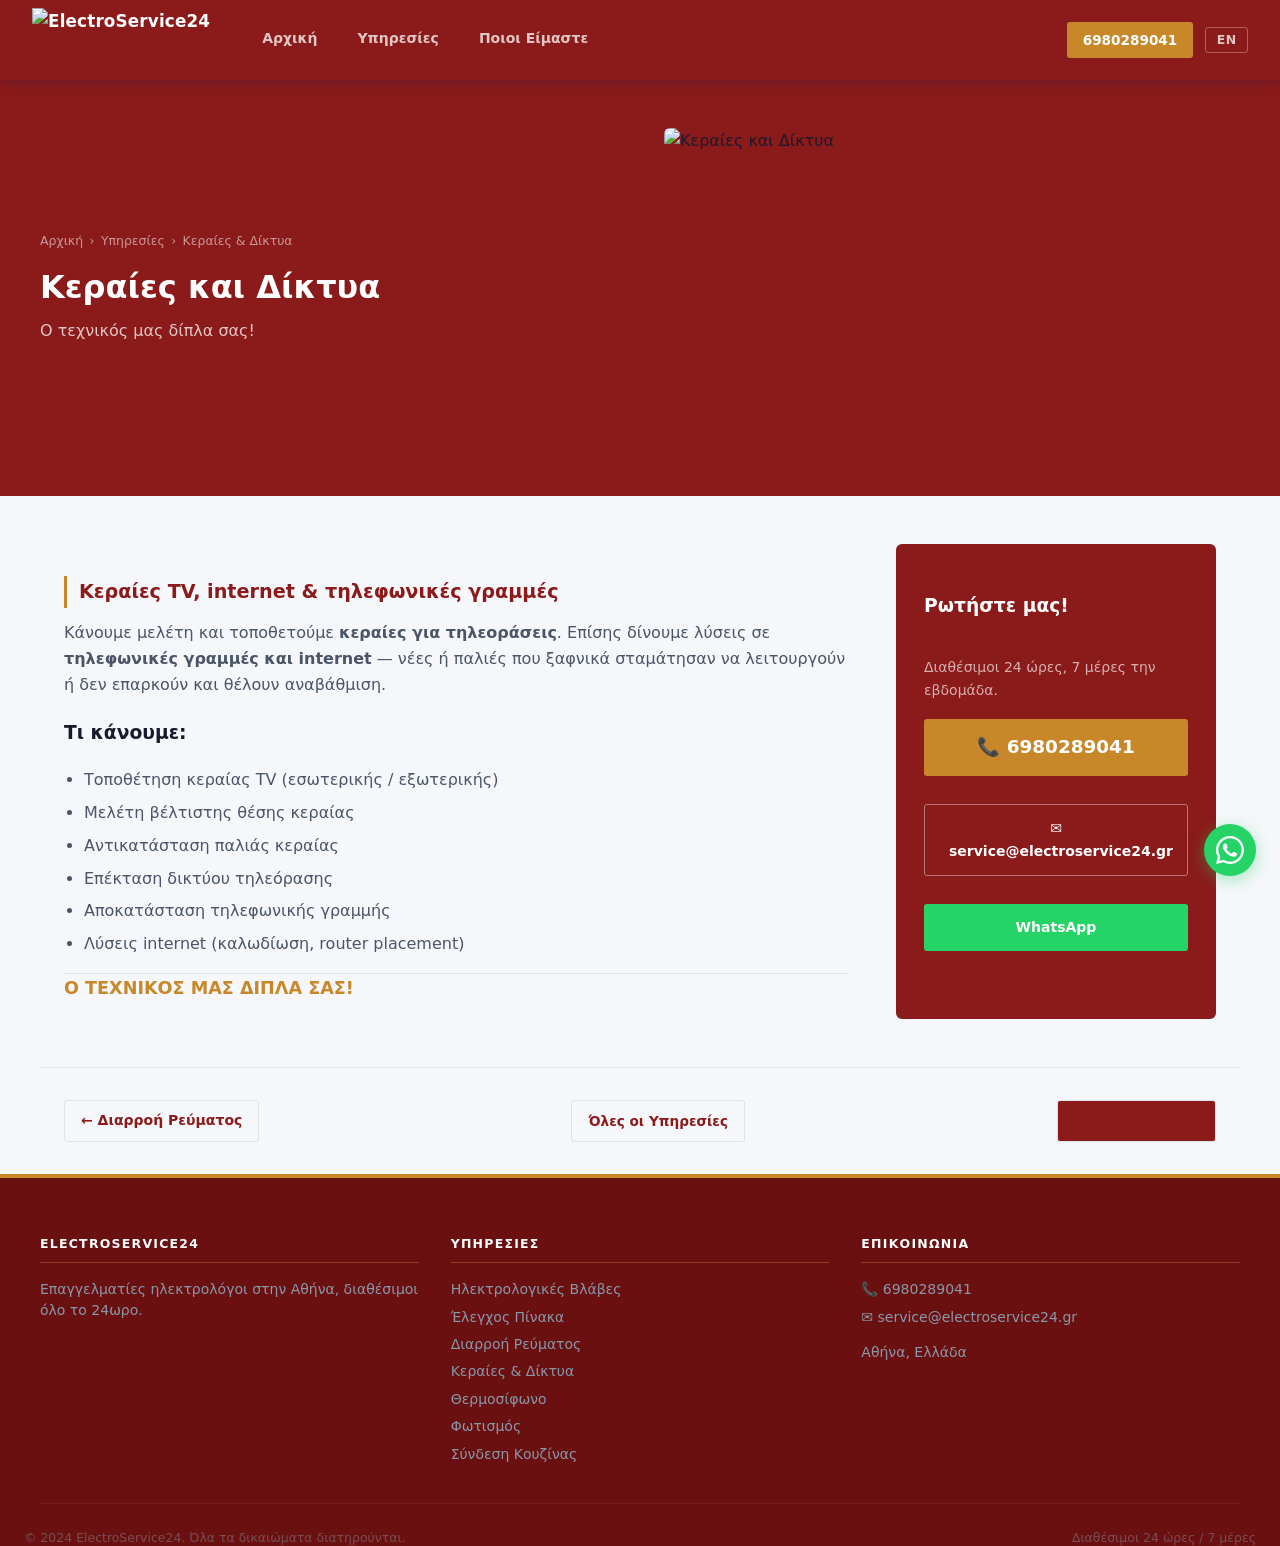
==== service-keraies.html @ f6f72514 "Create electroservice24 website. Add home page, and service pages for Water Heater, Electrical Fault" ====
<!DOCTYPE html>
<html lang="el" dir="ltr">
<head>
  <meta charset="UTF-8" />
  <meta name="viewport" content="width=device-width, initial-scale=1.0" />
  <title>Κεραίες και Δίκτυα – ElectroService24</title>
  <meta name="description" content="Εγκατάσταση κεραιών TV, internet, τηλεφωνικές γραμμές. Άμεσες λύσεις από έμπειρους τεχνικούς στην Αθήνα." />
  <link id="theme-css" rel="stylesheet" href="css/theme-corporate.css" />
  <script src="js/images.js" defer></script>
  <script src="js/main.js" defer></script>
</head>
<body>

<!-- ═══ NAVBAR ═══════════════════════════════════════════════════ -->
<nav class="site-nav" role="navigation" aria-label="Κύρια πλοήγηση">
  <div class="nav-inner">
    <a href="index.html" class="nav-logo"><img src="https://electroservice24.gr/wp-content/uploads/2020/04/ELECTROSERVICE-7.png" alt="ElectroService24" /></a>
    <ul class="nav-links">
      <li><a href="index.html" data-page="index.html"><span class="el">Αρχική</span><span class="en">Home</span></a></li>
      <li><a href="services.html" data-page="services.html"><span class="el">Υπηρεσίες</span><span class="en">Services</span></a></li>
      <li><a href="about.html" data-page="about.html"><span class="el">Ποιοι Είμαστε</span><span class="en">About Us</span></a></li>
    </ul>
    <div class="nav-actions">
      <a href="tel:6980289041" class="btn btn-accent" style="padding:0.4rem 1rem;font-size:0.85rem;">6980289041</a>
      <button id="lang-toggle" title="Switch language">EN</button>
      <button id="hamburger-btn" aria-label="Μενού" aria-expanded="false">
        <svg width="22" height="22" viewBox="0 0 24 24" fill="none" stroke="currentColor" stroke-width="2.5" stroke-linecap="round">
          <line x1="3" y1="6" x2="21" y2="6"/><line x1="3" y1="12" x2="21" y2="12"/><line x1="3" y1="18" x2="21" y2="18"/>
        </svg>
      </button>
    </div>
  </div>
</nav>
<div id="mobile-nav" role="dialog" aria-modal="true" aria-label="Μενού πλοήγησης">
  <div class="mobile-drawer">
    <button id="mobile-nav-close" aria-label="Κλείσιμο">✕</button>
    <a href="index.html"><span class="el">Αρχική</span><span class="en">Home</span></a>
    <a href="services.html"><span class="el">Υπηρεσίες</span><span class="en">Services</span></a>
    <a href="about.html"><span class="el">Ποιοι Είμαστε</span><span class="en">About Us</span></a>
    <a href="tel:6980289041" style="font-size:1.2rem;font-weight:700;">📞 6980289041</a>
  </div>
</div>

<!-- ═══ SERVICE HERO ══════════════════════════════════════════════ -->
<section class="service-hero">
  <div class="service-hero-inner">
    <div class="service-hero-text">
      <div class="breadcrumb">
        <a href="index.html"><span class="el">Αρχική</span><span class="en">Home</span></a>
        <span>›</span>
        <a href="services.html"><span class="el">Υπηρεσίες</span><span class="en">Services</span></a>
        <span>›</span>
        <span><span class="el">Κεραίες & Δίκτυα</span><span class="en">Antennas & Networks</span></span>
      </div>
      <h1>
        <span class="el">Κεραίες και Δίκτυα</span>
        <span class="en">Antennas & Networks</span>
      </h1>
      <p>
        <span class="el">Ο τεχνικός μας δίπλα σας!</span>
        <span class="en">Our technician right beside you!</span>
      </p>
    </div>
    <div class="service-hero-img">
      <img data-img="card-keraies" alt="Κεραίες και Δίκτυα" loading="lazy" />
    </div>
  </div>
</section>

<!-- ═══ SERVICE CONTENT ═══════════════════════════════════════════ -->
<section class="service-content">
  <div class="service-body">
    <h2>
      <span class="el">Κεραίες TV, internet & τηλεφωνικές γραμμές</span>
      <span class="en">TV antennas, internet & phone lines</span>
    </h2>
    <p>
      <span class="el">Κάνουμε μελέτη και τοποθετούμε <strong>κεραίες για τηλεοράσεις</strong>. Επίσης δίνουμε λύσεις σε <strong>τηλεφωνικές γραμμές και internet</strong> — νέες ή παλιές που ξαφνικά σταμάτησαν να λειτουργούν ή δεν επαρκούν και θέλουν αναβάθμιση.</span>
      <span class="en">We study and install <strong>TV antennas</strong>. We also provide solutions for <strong>phone lines and internet</strong> — new or old lines that suddenly stopped working or are insufficient and need upgrading.</span>
    </p>

    <h3>
      <span class="el">Τι κάνουμε:</span>
      <span class="en">What we do:</span>
    </h3>
    <ul>
      <li><span class="el">Τοποθέτηση κεραίας TV (εσωτερικής / εξωτερικής)</span><span class="en">TV antenna installation (indoor / outdoor)</span></li>
      <li><span class="el">Μελέτη βέλτιστης θέσης κεραίας</span><span class="en">Optimal antenna positioning study</span></li>
      <li><span class="el">Αντικατάσταση παλιάς κεραίας</span><span class="en">Old antenna replacement</span></li>
      <li><span class="el">Επέκταση δικτύου τηλεόρασης</span><span class="en">TV network extension</span></li>
      <li><span class="el">Αποκατάσταση τηλεφωνικής γραμμής</span><span class="en">Phone line restoration</span></li>
      <li><span class="el">Λύσεις internet (καλωδίωση, router placement)</span><span class="en">Internet solutions (cabling, router placement)</span></li>
    </ul>

    <div class="divider"></div>

    <p style="font-size:1.1rem;font-weight:600;color:var(--accent);">
      <span class="el">Ο ΤΕΧΝΙΚΟΣ ΜΑΣ ΔΙΠΛΑ ΣΑΣ!</span>
      <span class="en">OUR TECHNICIAN RIGHT BESIDE YOU!</span>
    </p>
  </div>

  <aside class="cta-box">
    <h3>
      <span class="el">Ρωτήστε μας!</span>
      <span class="en">Ask us!</span>
    </h3>
    <p>
      <span class="el">Διαθέσιμοι 24 ώρες, 7 μέρες την εβδομάδα.</span>
      <span class="en">Available 24 hours, 7 days a week.</span>
    </p>
    <a href="tel:6980289041" class="btn btn-accent" style="display:block;text-align:center;font-size:1.15rem;padding:0.85rem;">
      📞 6980289041
    </a>
    <a href="mailto:service@electroservice24.gr" class="btn btn-outline" style="display:block;text-align:center;margin-top:0.75rem;">
      ✉ service@electroservice24.gr
    </a>
    <a href="https://wa.me/306980289041" target="_blank" rel="noopener" class="btn" style="display:block;text-align:center;margin-top:0.75rem;background:#25d366;color:#fff;border-color:#25d366;">
      WhatsApp
    </a>
  </aside>
</section>

<!-- ═══ SERVICE NAV ════════════════════════════════════════════════ -->
<div class="service-nav">
  <a href="service-rele.html" class="btn btn-outline">
    <span class="el">← Διαρροή Ρεύματος</span>
    <span class="en">← Current Leakage</span>
  </a>
  <a href="services.html" class="btn btn-outline" style="font-size:0.85rem;">
    <span class="el">Όλες οι Υπηρεσίες</span>
    <span class="en">All Services</span>
  </a>
  <a href="service-thermosifono.html" class="btn btn-primary">
    <span class="el">Θερμοσίφωνο →</span>
    <span class="en">Water Heater →</span>
  </a>
</div>

<!-- ═══ FOOTER ════════════════════════════════════════════════════ -->
<footer class="site-footer">
  <div class="footer-inner">
    <div class="footer-col">
      <h4>ElectroService24</h4>
      <p><span class="el">Επαγγελματίες ηλεκτρολόγοι στην Αθήνα, διαθέσιμοι όλο το 24ωρο.</span><span class="en">Professional electricians in Athens, available around the clock.</span></p>
    </div>
    <div class="footer-col">
      <h4><span class="el">Υπηρεσίες</span><span class="en">Services</span></h4>
      <a href="service-vlaves.html"><span class="el">Ηλεκτρολογικές Βλάβες</span><span class="en">Electrical Faults</span></a>
      <a href="service-pinakas.html"><span class="el">Έλεγχος Πίνακα</span><span class="en">Panel Inspection</span></a>
      <a href="service-rele.html"><span class="el">Διαρροή Ρεύματος</span><span class="en">Current Leakage</span></a>
      <a href="service-keraies.html"><span class="el">Κεραίες & Δίκτυα</span><span class="en">Antennas & Networks</span></a>
      <a href="service-thermosifono.html"><span class="el">Θερμοσίφωνο</span><span class="en">Water Heater</span></a>
      <a href="service-fotismos.html"><span class="el">Φωτισμός</span><span class="en">Lighting</span></a>
      <a href="service-kouzina.html"><span class="el">Σύνδεση Κουζίνας</span><span class="en">Stove Connection</span></a>
    </div>
    <div class="footer-col">
      <h4><span class="el">Επικοινωνία</span><span class="en">Contact</span></h4>
      <a href="tel:6980289041">📞 6980289041</a>
      <a href="mailto:service@electroservice24.gr">✉ service@electroservice24.gr</a>
      <p><span class="el">Αθήνα, Ελλάδα</span><span class="en">Athens, Greece</span></p>
    </div>
  </div>
  <div class="footer-bottom">
    <span>© 2024 ElectroService24. <span class="el">Όλα τα δικαιώματα διατηρούνται.</span><span class="en">All rights reserved.</span></span>
    <span><span class="el">Διαθέσιμοι 24 ώρες / 7 μέρες</span><span class="en">Available 24 hours / 7 days</span></span>
  </div>
</footer>

</body>
</html>
---- css/theme-corporate.css ----
/* ═══════════════════════════════════════════════════════════════
   THEME: CORPORATE
   Navy #002060 primary, white backgrounds, gold accent,
   strict grid, Euronext-Athens-inspired professional tone
   ═══════════════════════════════════════════════════════════════ */

@import url('https://fonts.googleapis.com/css2?family=Source+Sans+3:wght@300;400;600;700&family=Source+Serif+4:ital,wght@0,400;0,600;1,400&display=swap');

:root {
  --bg:             #f5f7fa;
  --bg-secondary:   #ffffff;
  --bg-card:        #ffffff;
  --border:         #dce3ed;
  --text-primary:   #1a1a2e;
  --text-secondary: #4a5568;
  --text-muted:     #8898aa;
  --primary:        #8B1A1A;
  --accent:         #C8882A;
  --accent-hover:   #a06a1a;
  --accent-light:   rgba(200,136,42,0.10);
  --nav-bg:         #8B1A1A;
  --nav-text:       #ffffff;
  --nav-active:     #C8882A;
  --hero-bg:        #8B1A1A;
  --hero-text:      #ffffff;
  --btn-bg:         #8B1A1A;
  --btn-text:       #ffffff;
  --btn-hover:      #a52020;
  --btn-accent-bg:  #C8882A;
  --btn-accent-text:#ffffff;
  --btn-accent-hover:#a06a1a;
  --footer-bg:      #6B1010;
  --footer-text:    #8898aa;
  --footer-heading: #ffffff;
  --card-shadow:    0 2px 8px rgba(139,26,26,0.06), 0 1px 2px rgba(0,0,0,0.04);
  --card-shadow-hover: 0 8px 24px rgba(139,26,26,0.12);
  --radius:         3px;
  --radius-lg:      6px;
  --font-body:      'Source Sans 3', 'Segoe UI', system-ui, sans-serif;
  --font-heading:   'Source Sans 3', 'Segoe UI', system-ui, sans-serif;
  --heading-weight: 700;
  --heading-transform: none;
  --heading-tracking: -0.01em;
}

*, *::before, *::after { box-sizing: border-box; }
html { scroll-behavior: smooth; overflow-x: hidden; }

body {
  background-color: var(--bg);
  color: var(--text-primary);
  font-family: var(--font-body);
  font-size: 16px;
  line-height: 1.65;
  margin: 0;
  overflow-x: hidden;
}

/* ── Top bar ── */
.top-bar {
  background: #001040;
  color: #8898aa;
  font-size: 0.78rem;
  padding: 0.4rem 1.5rem;
  display: flex;
  justify-content: flex-end;
  gap: 1.5rem;
}
.top-bar a { color: #8898aa; text-decoration: none; }
.top-bar a:hover { color: #fff; }

/* ── Navbar ── */
.site-nav {
  background: var(--nav-bg);
  position: sticky;
  top: 0;
  z-index: 50;
  box-shadow: 0 2px 12px rgba(0,32,96,0.25);
}
.site-nav .nav-inner {
  max-width: 1280px;
  margin: 0 auto;
  padding: 0 2rem;
  display: flex;
  align-items: center;
  gap: 2rem;
  height: 80px;
  min-width: 0;
}
.site-nav .nav-logo {
  font-family: var(--font-heading);
  font-weight: 700;
  font-size: 1.05rem;
  color: #ffffff;
  text-decoration: none;
  letter-spacing: 0.01em;
  flex-shrink: 0;
}
.site-nav .nav-logo span { color: var(--accent); }
.site-nav .nav-logo img { height: 64px; width: auto; display: block; }
.site-nav .nav-links {
  display: flex;
  gap: 0;
  list-style: none;
  margin: 0;
  padding: 0;
  flex: 1;
  height: 100%;
}
.site-nav .nav-links li { height: 100%; display: flex; align-items: stretch; }
.site-nav .nav-links a {
  color: rgba(255,255,255,0.75);
  text-decoration: none;
  font-size: 0.875rem;
  font-weight: 600;
  padding: 0 1.25rem;
  display: flex;
  align-items: center;
  border-bottom: 3px solid transparent;
  transition: color 0.15s, border-color 0.15s, background 0.15s;
}
.site-nav .nav-links a:hover { color: #fff; background: rgba(255,255,255,0.05); }
.site-nav .nav-links a.nav-active { color: #fff; border-bottom-color: var(--accent); }
.site-nav .nav-actions { display: flex; align-items: center; gap: 0.75rem; margin-left: auto; }

#lang-toggle {
  border: 1px solid rgba(255,255,255,0.3);
  background: transparent;
  color: rgba(255,255,255,0.75);
  font-size: 0.78rem;
  font-weight: 600;
  padding: 0.3rem 0.65rem;
  border-radius: var(--radius);
  cursor: pointer;
  transition: all 0.15s;
  font-family: var(--font-body);
  letter-spacing: 0.04em;
}
#lang-toggle:hover { background: rgba(255,255,255,0.1); color: #fff; }

#hamburger-btn {
  display: none;
  background: none;
  border: none;
  cursor: pointer;
  padding: 0.4rem;
  color: #fff;
}

#mobile-nav {
  position: fixed;
  inset: 0;
  background: rgba(0,16,64,0.75);
  z-index: 100;
  display: flex;
  justify-content: flex-end;
  transform: translateX(100%);
  transition: transform 0.3s ease;
}
#mobile-nav.translate-x-0 { transform: translateX(0); }
#mobile-nav .mobile-drawer {
  background: var(--primary);
  width: min(320px, 85vw);
  padding: 2rem 1.5rem;
  overflow-y: auto;
  display: flex;
  flex-direction: column;
  gap: 1.5rem;
}
#mobile-nav .mobile-drawer a {
  display: block;
  color: rgba(255,255,255,0.85);
  text-decoration: none;
  font-size: 1rem;
  font-weight: 600;
  padding: 0.75rem 0;
  border-bottom: 1px solid rgba(255,255,255,0.1);
}
#mobile-nav .mobile-drawer a:hover { color: var(--accent); }
#mobile-nav-close {
  background: none;
  border: none;
  font-size: 1.5rem;
  cursor: pointer;
  color: rgba(255,255,255,0.6);
  align-self: flex-end;
  padding: 0;
  line-height: 1;
}

/* ── Hero ── */
.hero {
  background: var(--hero-bg);
  padding: 5rem 1.5rem;
  position: relative;
  overflow: hidden;
}
.hero::after {
  content: '';
  position: absolute;
  bottom: 0;
  left: 0;
  right: 0;
  height: 4px;
  background: linear-gradient(90deg, var(--accent), transparent);
}
.hero-inner {
  max-width: 1200px;
  margin: 0 auto;
  display: grid;
  grid-template-columns: 1fr 1fr;
  gap: 3rem;
  align-items: center;
}
.hero h1 {
  font-family: var(--font-heading);
  font-size: clamp(1.8rem, 4vw, 3rem);
  font-weight: var(--heading-weight);
  letter-spacing: var(--heading-tracking);
  text-transform: var(--heading-transform);
  color: var(--hero-text);
  margin: 0 0 1rem;
  line-height: 1.2;
}
.hero h1 em { color: var(--accent); font-style: normal; }
.hero p { color: rgba(255,255,255,0.72); font-size: 1.05rem; margin: 0 0 2rem; }
.hero-img {
  border-radius: var(--radius-lg);
  overflow: hidden;
  aspect-ratio: 4/3;
  border: 1px solid rgba(255,255,255,0.1);
  box-shadow: 0 16px 48px rgba(0,0,0,0.35);
}
.hero-img img { width: 100%; height: 100%; object-fit: cover; display: block; }

/* ── Buttons ── */
.btn {
  display: inline-flex;
  align-items: center;
  gap: 0.5rem;
  font-family: var(--font-body);
  font-size: 0.875rem;
  font-weight: 600;
  padding: 0.75rem 1.5rem;
  border-radius: var(--radius);
  border: none;
  cursor: pointer;
  text-decoration: none;
  transition: background 0.15s, transform 0.1s;
}
.btn:active { transform: translateY(1px); }
.btn-primary { background: var(--btn-bg); color: var(--btn-text); }
.btn-primary:hover { background: var(--btn-hover); }
.btn-accent { background: var(--btn-accent-bg); color: var(--btn-accent-text); }
.btn-accent:hover { background: var(--btn-accent-hover); }
.btn-outline {
  background: transparent;
  color: #fff;
  border: 1.5px solid rgba(255,255,255,0.4);
}
.btn-outline:hover { border-color: var(--accent); color: var(--accent); }

/* ── Section ── */
.section { padding: 4.5rem 1.5rem; }
.section-inner { max-width: 1200px; margin: 0 auto; }
.section-title {
  font-family: var(--font-heading);
  font-size: clamp(1.3rem, 2.5vw, 1.9rem);
  font-weight: var(--heading-weight);
  letter-spacing: var(--heading-tracking);
  color: var(--primary);
  margin: 0 0 0.5rem;
  padding-bottom: 0.75rem;
  border-bottom: 3px solid var(--accent);
  display: inline-block;
}
.section-subtitle { color: var(--text-secondary); margin: 0.75rem 0 2.5rem; }
.section-alt { background: var(--bg-secondary); }

/* ── Cards ── */
.card-grid {
  display: grid;
  grid-template-columns: repeat(auto-fill, minmax(280px, 1fr));
  gap: 1.5rem;
}
.card {
  background: var(--bg-card);
  border: 1px solid var(--border);
  border-radius: var(--radius-lg);
  overflow: hidden;
  box-shadow: var(--card-shadow);
  transition: box-shadow 0.2s, transform 0.2s;
  text-decoration: none;
  color: inherit;
  display: flex;
  flex-direction: column;
  border-top: 3px solid transparent;
}
.card:hover {
  box-shadow: var(--card-shadow-hover);
  transform: translateY(-2px);
  border-top-color: var(--accent);
}
.card-img { aspect-ratio: 16/9; overflow: hidden; }
.card-img img { width: 100%; height: 100%; object-fit: cover; display: block; transition: transform 0.35s; }
.card:hover .card-img img { transform: scale(1.04); }
.card-body { padding: 1.25rem; flex: 1; display: flex; flex-direction: column; gap: 0.5rem; }
.card-title {
  font-family: var(--font-heading);
  font-weight: 700;
  font-size: 0.95rem;
  color: var(--primary);
  margin: 0;
}
.card-text { color: var(--text-secondary); font-size: 0.875rem; margin: 0; flex: 1; }
.card-link {
  display: inline-flex;
  align-items: center;
  gap: 0.3rem;
  color: var(--primary);
  font-size: 0.8rem;
  font-weight: 700;
  text-decoration: none;
  margin-top: 0.5rem;
  padding-bottom: 1px;
  border-bottom: 1px solid transparent;
}
.card-link:hover { border-bottom-color: var(--accent); color: var(--accent); }

/* ── Service detail ── */
.service-hero {
  background: var(--hero-bg);
  padding: 3rem 1.5rem;
}
.service-hero-inner {
  max-width: 1200px;
  margin: 0 auto;
  display: grid;
  grid-template-columns: 1fr 1fr;
  gap: 3rem;
  align-items: center;
}
.service-hero h1 {
  font-size: 2rem;
  font-weight: 700;
  color: #fff;
  margin: 0 0 0.75rem;
  line-height: 1.2;
}
.service-hero .service-hero-text > p {
  color: rgba(255,255,255,0.75);
  margin: 0;
}
.service-hero-img {
  border-radius: var(--radius-lg);
  overflow: hidden;
  aspect-ratio: 9 / 5;
  align-self: center;
}
.service-hero-img img { width: 100%; height: 100%; object-fit: cover; display: block; }
.breadcrumb {
  display: flex;
  gap: 0.4rem;
  align-items: center;
  font-size: 0.78rem;
  color: rgba(255,255,255,0.55);
  margin-bottom: 1rem;
}
.breadcrumb a { color: rgba(255,255,255,0.55); text-decoration: none; }
.breadcrumb a:hover { color: var(--accent); }
.service-content { max-width: 1200px; margin: 0 auto; padding: 3rem 1.5rem; display: grid; grid-template-columns: 1fr 320px; gap: 3rem; }
.service-body h2 {
  font-family: var(--font-heading);
  font-size: 1.2rem;
  font-weight: 700;
  color: var(--primary);
  margin: 2rem 0 0.75rem;
  padding-left: 0.75rem;
  border-left: 3px solid var(--accent);
}
.service-body p { color: var(--text-secondary); margin: 0 0 1rem; }
.service-body ul { color: var(--text-secondary); padding-left: 1.25rem; margin: 0 0 1rem; }
.service-body ul li { margin-bottom: 0.4rem; }
.cta-box {
  background: var(--primary);
  color: #fff;
  border-radius: var(--radius-lg);
  padding: 1.75rem;
  position: sticky;
  top: 80px;
  display: flex;
  flex-direction: column;
  gap: 1rem;
}
.cta-box .cta-title {
  font-family: var(--font-heading);
  font-weight: 700;
  font-size: 0.9rem;
  letter-spacing: 0.04em;
  text-transform: uppercase;
  color: var(--accent);
}
.cta-box .cta-phone {
  font-family: var(--font-heading);
  font-size: 1.5rem;
  font-weight: 700;
  color: #ffffff;
  text-decoration: none;
  display: block;
}
.cta-box .cta-phone:hover { color: var(--accent); }
.cta-box p { color: rgba(255,255,255,0.65); font-size: 0.875rem; margin: 0; }

/* ── Stats ── */
.stats-strip {
  display: flex;
  gap: 0;
  flex-wrap: wrap;
  background: var(--primary);
  color: #fff;
}
.stats-strip .stat-item {
  flex: 1;
  min-width: 150px;
  text-align: center;
  padding: 2.5rem 1rem;
  border-right: 1px solid rgba(255,255,255,0.1);
}
.stats-strip .stat-item:last-child { border-right: none; }
.stats-strip .stat-num {
  font-family: var(--font-heading);
  font-size: 2.5rem;
  font-weight: 700;
  display: block;
  color: #fff;
  line-height: 1;
}
.stats-strip .stat-num span {}
.stats-strip .stat-label {
  font-size: 0.8rem;
  font-weight: 600;
  letter-spacing: 0.04em;
  opacity: 0.65;
  margin-top: 0.4rem;
}

/* ── Contact bar ── */
.contact-bar {
  background: var(--accent);
  color: var(--primary);
  padding: 1rem 1.5rem;
  display: flex;
  align-items: center;
  justify-content: center;
  gap: 2rem;
  flex-wrap: wrap;
  font-size: 0.9rem;
  font-weight: 600;
}
.contact-bar a { color: var(--primary); text-decoration: none; font-weight: 700; }
.contact-bar a:hover { text-decoration: underline; }

/* ── Map ── */
.map-section { padding: 0 1.5rem 4.5rem; }
.map-section .map-inner { max-width: 1200px; margin: 0 auto; }
.map-section iframe {
  width: 100%;
  height: 380px;
  border: 0;
  border-radius: var(--radius-lg);
  display: block;
  box-shadow: var(--card-shadow);
}

/* ── Service Areas ── */
.areas-grid {
  display: grid;
  grid-template-columns: repeat(auto-fill, minmax(160px, 1fr));
  gap: 2rem 1.5rem;
  margin-top: 2rem;
}
.areas-group {}
.areas-heading {
  font-family: var(--font-heading);
  font-size: 0.85rem;
  font-weight: var(--heading-weight);
  text-transform: uppercase;
  letter-spacing: 0.06em;
  color: var(--primary);
  margin: 0 0 0.75rem 0;
  display: flex;
  align-items: center;
  gap: 0.4rem;
  border-bottom: 2px solid var(--accent);
  padding-bottom: 0.4rem;
}
.areas-icon { color: var(--accent); font-size: 0.9rem; }
.areas-list {
  list-style: none;
  margin: 0;
  padding: 0;
  display: flex;
  flex-direction: column;
  gap: 0.3rem;
}
.areas-list li {
  color: var(--text-secondary);
  font-size: 0.9rem;
  padding-left: 1.1rem;
  position: relative;
}
.areas-list li::before {
  content: '✓';
  position: absolute;
  left: 0;
  color: var(--accent);
  font-size: 0.75rem;
  top: 0.1em;
}

/* ── Footer ── */
.site-footer {
  background: var(--footer-bg);
  color: var(--footer-text);
  padding: 3.5rem 1.5rem 1.5rem;
  border-top: 4px solid var(--accent);
}
.footer-inner {
  max-width: 1200px;
  margin: 0 auto;
  display: grid;
  grid-template-columns: repeat(auto-fit, minmax(200px, 1fr));
  gap: 2rem;
  padding-bottom: 2rem;
  border-bottom: 1px solid rgba(255,255,255,0.06);
  margin-bottom: 1.5rem;
}
.footer-col h4 {
  color: var(--footer-heading);
  font-size: 0.78rem;
  font-weight: 700;
  text-transform: uppercase;
  letter-spacing: 0.1em;
  margin: 0 0 1rem;
  padding-bottom: 0.5rem;
  border-bottom: 1px solid rgba(200,168,75,0.3);
}
.footer-col p, .footer-col a {
  font-size: 0.875rem;
  color: var(--footer-text);
  text-decoration: none;
  display: block;
  margin-bottom: 0.4rem;
  line-height: 1.5;
}
.footer-col a:hover { color: var(--accent); }
.footer-bottom { display: flex; justify-content: space-between; align-items: center; flex-wrap: wrap; gap: 1rem; font-size: 0.78rem; opacity: 0.45; }

/* ── WhatsApp FAB ── */
#whatsapp-fab {
  position: fixed;
  bottom: 1.5rem;
  right: 1.5rem;
  width: 52px;
  height: 52px;
  background: #25d366;
  color: #fff;
  border-radius: 50%;
  display: flex;
  align-items: center;
  justify-content: center;
  box-shadow: 0 4px 16px rgba(37,211,102,0.4);
  z-index: 200;
  transition: transform 0.2s, box-shadow 0.2s;
  text-decoration: none;
}
#whatsapp-fab:hover {
  transform: scale(1.1);
  box-shadow: 0 6px 20px rgba(37,211,102,0.55);
}

/* ── Theme switcher ── */
.theme-switcher-wrap {
  display: flex;
  align-items: center;
  gap: 0.75rem;
  font-size: 0.8rem;
  color: var(--text-secondary);
  background: var(--bg-secondary);
  border: 1px solid var(--border);
  border-radius: var(--radius-lg);
  padding: 0.75rem 1.25rem;
}
.theme-switcher-wrap label {
  font-weight: 600;
  font-size: 0.78rem;
  letter-spacing: 0.04em;
  text-transform: uppercase;
  white-space: nowrap;
}
#theme-switcher {
  font-family: var(--font-body);
  font-size: 0.875rem;
  border: 1px solid var(--border);
  background: var(--bg);
  color: var(--text-primary);
  padding: 0.35rem 0.6rem;
  border-radius: var(--radius);
  cursor: pointer;
}

/* ── Prev/Next ── */
.service-nav {
  display: flex;
  justify-content: space-between;
  gap: 1rem;
  padding: 2rem 1.5rem;
  max-width: 1200px;
  margin: 0 auto;
  border-top: 1px solid var(--border);
}
.service-nav a {
  display: flex;
  align-items: center;
  gap: 0.5rem;
  color: var(--primary);
  text-decoration: none;
  font-size: 0.875rem;
  font-weight: 600;
  padding: 0.5rem 1rem;
  border: 1px solid var(--border);
  border-radius: var(--radius);
  transition: border-color 0.15s, background 0.15s;
}
.service-nav a:hover { border-color: var(--accent); background: var(--accent-light); }

/* ── About ── */
.about-grid {
  display: grid;
  grid-template-columns: 1fr 1fr;
  gap: 3rem;
  align-items: center;
}

.divider { border: none; border-top: 1px solid var(--border); margin: 0; }
.badge {
  display: inline-block;
  background: var(--accent-light);
  color: var(--accent-hover);
  font-size: 0.72rem;
  font-weight: 700;
  padding: 0.25rem 0.65rem;
  border-radius: var(--radius);
  text-transform: uppercase;
  letter-spacing: 0.06em;
  border: 1px solid rgba(200,168,75,0.3);
}

/* ── Responsive ── */
@media (max-width: 900px) {
  .service-content { grid-template-columns: 1fr; }
}
@media (max-width: 768px) {
  .site-nav .nav-links { display: none; }
  .site-nav .nav-logo img { height: 52px; }
  .site-nav .nav-actions .btn-accent { display: none; }
  #hamburger-btn { display: flex; }
  .hero-inner,
  .service-hero-inner,
  .about-grid { grid-template-columns: 1fr; }
  .hero-img, .service-hero-img { display: none; }
  .card-grid { grid-template-columns: 1fr 1fr; }
  .areas-grid { grid-template-columns: 1fr 1fr; }
  .stats-strip { flex-wrap: wrap; }
  .stats-strip .stat-item { flex: 1 1 45%; border-right: none; border-bottom: 1px solid rgba(255,255,255,0.08); }
  .contact-bar { flex-direction: column; gap: 0.5rem; text-align: center; }
  .service-nav { flex-direction: column; }
  .theme-switcher-wrap { flex-wrap: wrap; }
}
@media (max-width: 480px) {
  .section { padding: 2.5rem 1rem; }
  .hero { padding: 2.5rem 1rem; }
  .site-nav .nav-inner { padding: 0 1rem; height: 64px; }
  .site-nav .nav-logo img { height: 44px; }
  .card-grid { grid-template-columns: 1fr; }
  .areas-grid { grid-template-columns: 1fr 1fr; }
  .hero h1 { font-size: clamp(1.6rem, 7vw, 2.2rem); }
  .map-section { padding: 0 1rem 2.5rem; }
  .footer-inner { grid-template-columns: 1fr; }
  .stats-strip .stat-item { flex: 1 1 100%; }
}
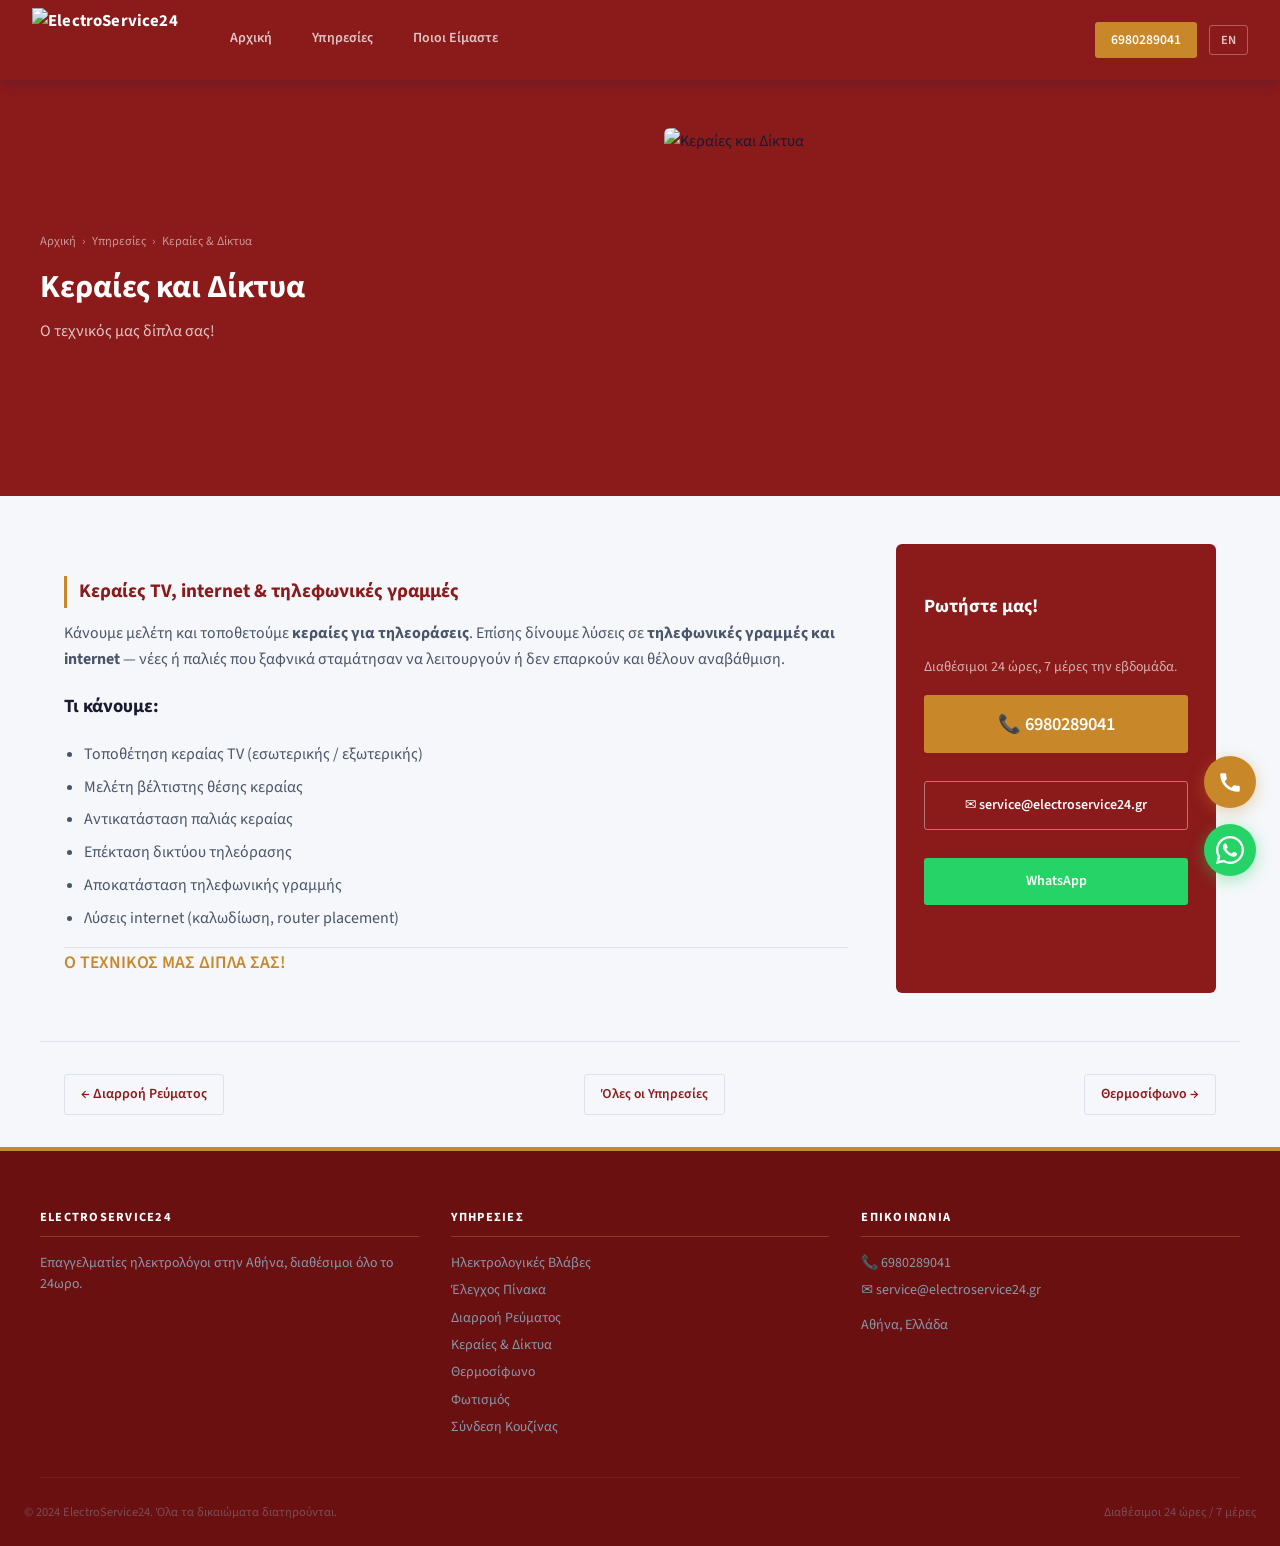
==== commit f6650dc0: "Mobile UI adjustments and phone fab Co-authored-by: Copilot <copilot@github.com>" ====
--- a/service-keraies.html
+++ b/service-keraies.html
@@ -131,7 +131,7 @@
     <span class="el">Όλες οι Υπηρεσίες</span>
     <span class="en">All Services</span>
   </a>
-  <a href="service-thermosifono.html" class="btn btn-primary">
+  <a href="service-thermosifono.html" class="btn btn-outline">
     <span class="el">Θερμοσίφωνο →</span>
     <span class="en">Water Heater →</span>
   </a>
--- a/css/theme-corporate.css
+++ b/css/theme-corporate.css
@@ -556,23 +556,35 @@
 .footer-col a:hover { color: var(--accent); }
 .footer-bottom { display: flex; justify-content: space-between; align-items: center; flex-wrap: wrap; gap: 1rem; font-size: 0.78rem; opacity: 0.45; }
 
-/* ── WhatsApp FAB ── */
+/* ── Contact FABs ── */
+#phone-fab,
 #whatsapp-fab {
   position: fixed;
-  bottom: 1.5rem;
   right: 1.5rem;
   width: 52px;
   height: 52px;
-  background: #25d366;
   color: #fff;
   border-radius: 50%;
   display: flex;
   align-items: center;
   justify-content: center;
-  box-shadow: 0 4px 16px rgba(37,211,102,0.4);
   z-index: 200;
   transition: transform 0.2s, box-shadow 0.2s;
   text-decoration: none;
+}
+#phone-fab {
+  bottom: 5.75rem;
+  background: var(--accent);
+  box-shadow: 0 4px 16px rgba(200,136,42,0.35);
+}
+#whatsapp-fab {
+  bottom: 1.5rem;
+  background: #25d366;
+  box-shadow: 0 4px 16px rgba(37,211,102,0.4);
+}
+#phone-fab:hover {
+  transform: scale(1.1);
+  box-shadow: 0 6px 20px rgba(200,136,42,0.5);
 }
 #whatsapp-fab:hover {
   transform: scale(1.1);
@@ -662,7 +674,8 @@
 }
 @media (max-width: 768px) {
   .site-nav .nav-links { display: none; }
-  .site-nav .nav-logo img { height: 52px; }
+  .site-nav .nav-inner { height: 88px; }
+  .site-nav .nav-logo img { height: 72px; }
   .site-nav .nav-actions .btn-accent { display: none; }
   #hamburger-btn { display: flex; }
   .hero-inner,
@@ -671,7 +684,7 @@
   .hero-img, .service-hero-img { display: none; }
   .card-grid { grid-template-columns: 1fr 1fr; }
   .areas-grid { grid-template-columns: 1fr 1fr; }
-  .stats-strip { flex-wrap: wrap; }
+  .stats-strip { display: none !important; }
   .stats-strip .stat-item { flex: 1 1 45%; border-right: none; border-bottom: 1px solid rgba(255,255,255,0.08); }
   .contact-bar { flex-direction: column; gap: 0.5rem; text-align: center; }
   .service-nav { flex-direction: column; }
@@ -680,8 +693,8 @@
 @media (max-width: 480px) {
   .section { padding: 2.5rem 1rem; }
   .hero { padding: 2.5rem 1rem; }
-  .site-nav .nav-inner { padding: 0 1rem; height: 64px; }
-  .site-nav .nav-logo img { height: 44px; }
+  .site-nav .nav-inner { padding: 0 1rem; height: 88px; }
+  .site-nav .nav-logo img { height: 72px; }
   .card-grid { grid-template-columns: 1fr; }
   .areas-grid { grid-template-columns: 1fr 1fr; }
   .hero h1 { font-size: clamp(1.6rem, 7vw, 2.2rem); }
